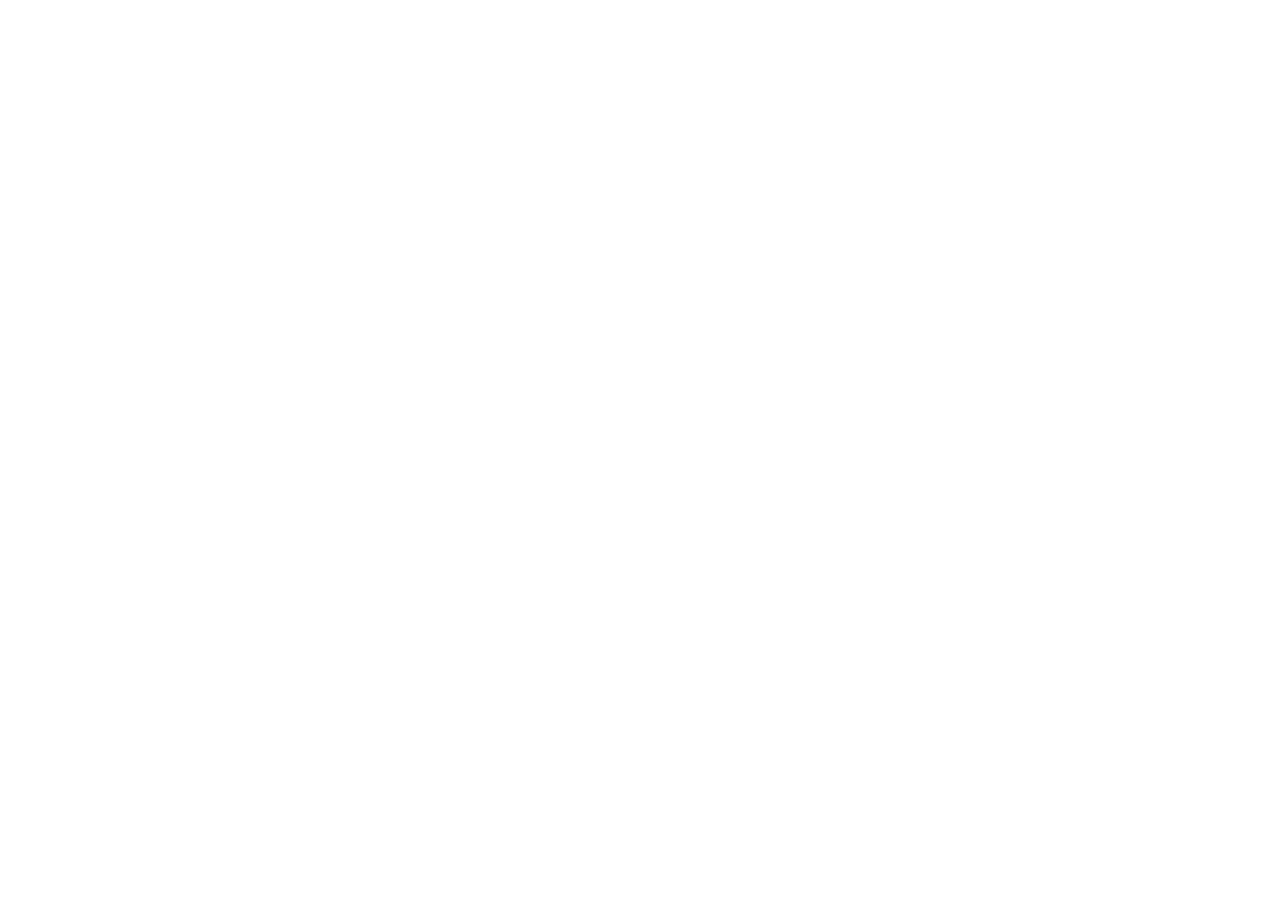
==== portfolio.html @ 94237183 "update" ====
<!DOCTYPE html>
<html lang="en">
<head>
    <meta charset="UTF-8">
    <meta http-equiv="X-UA-Compatible" content="IE=edge">
    <meta name="viewport" content="width=device-width, initial-scale=1.0">
    <title>Document</title>
</head>
<body>
    
</body>
</html>
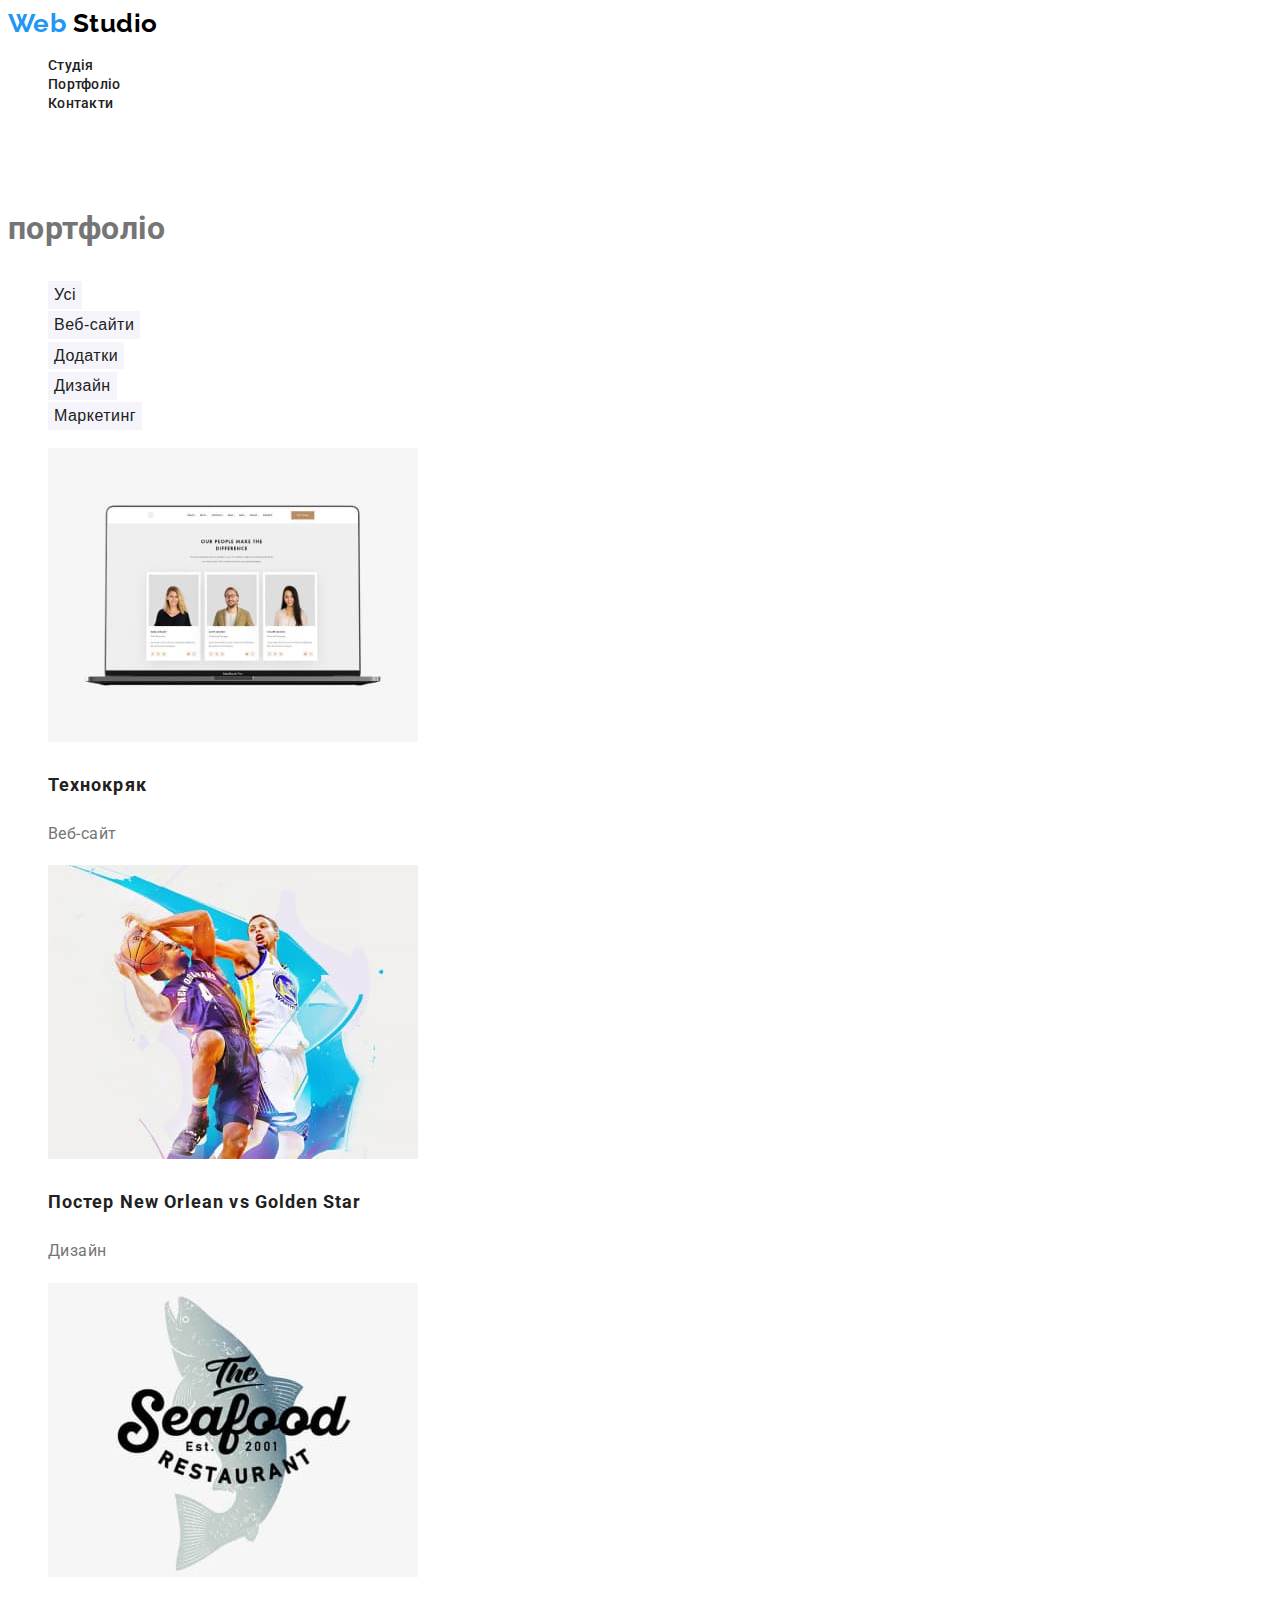
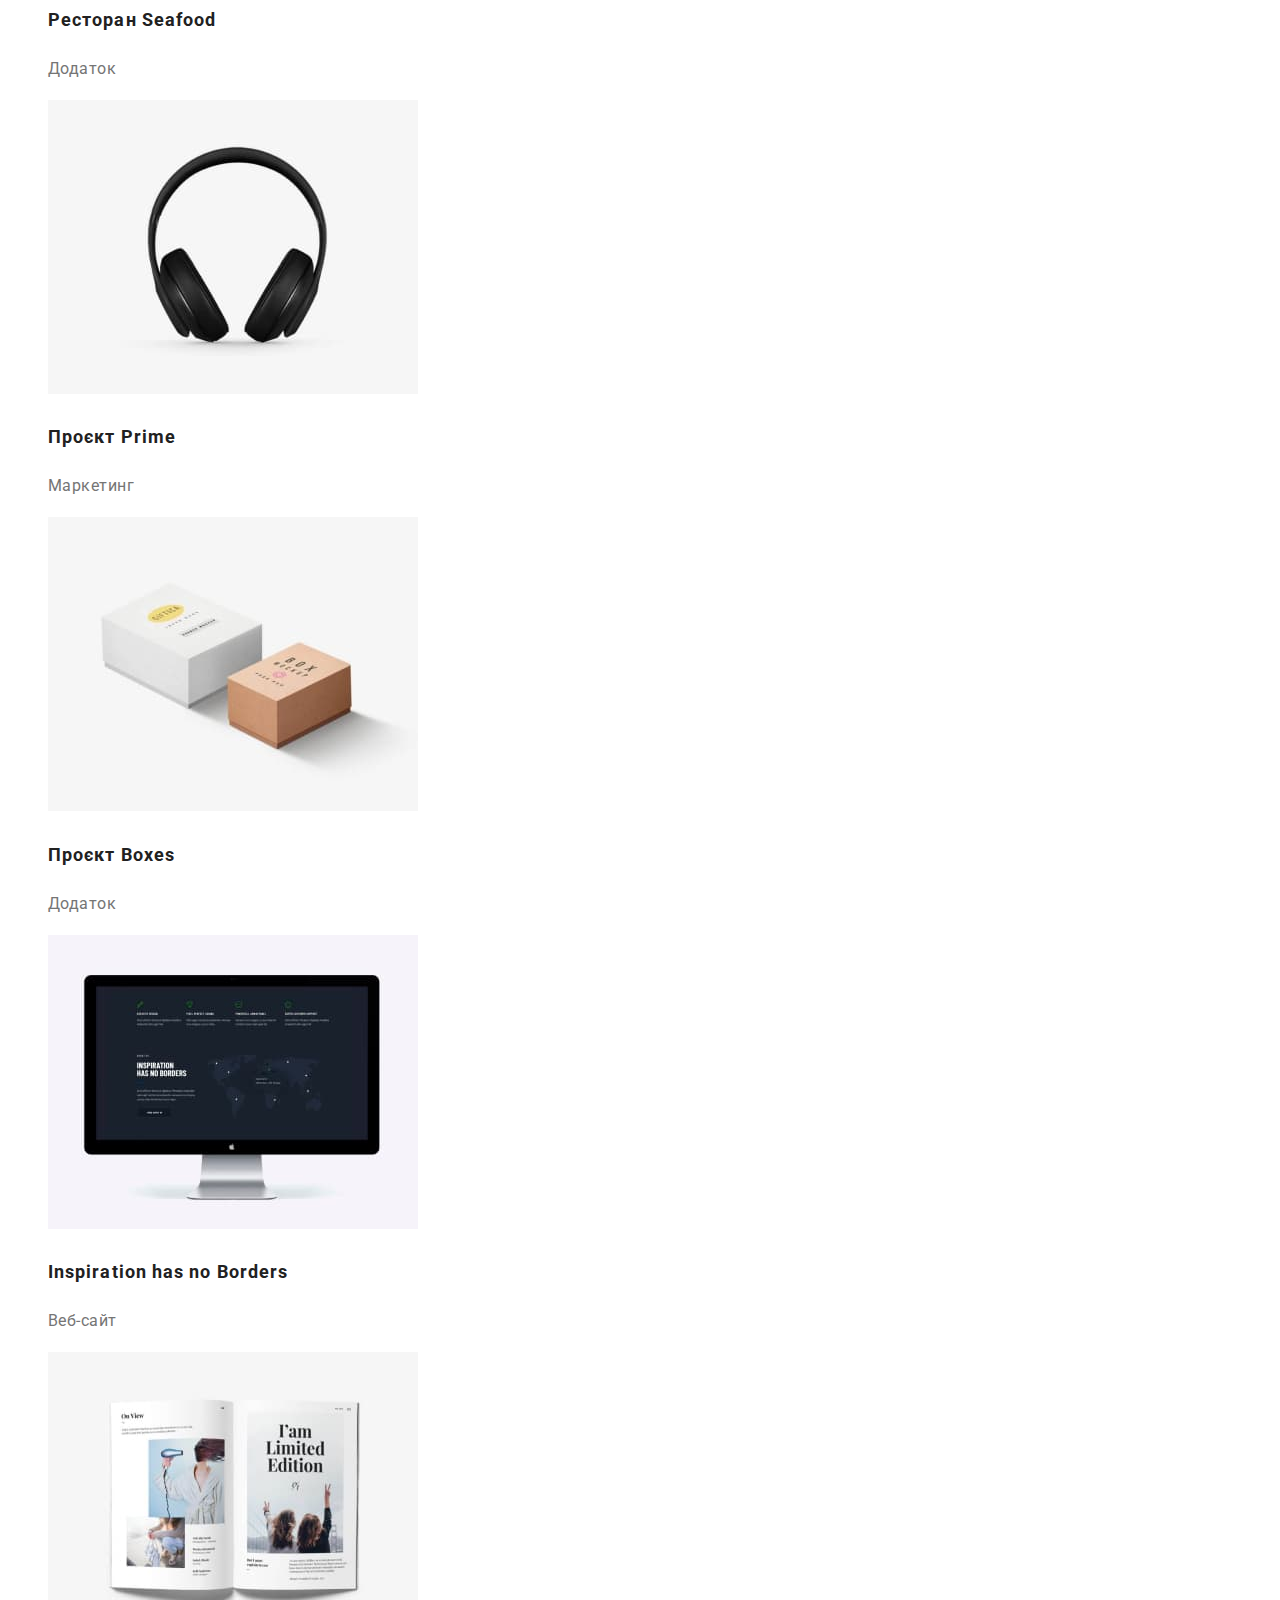
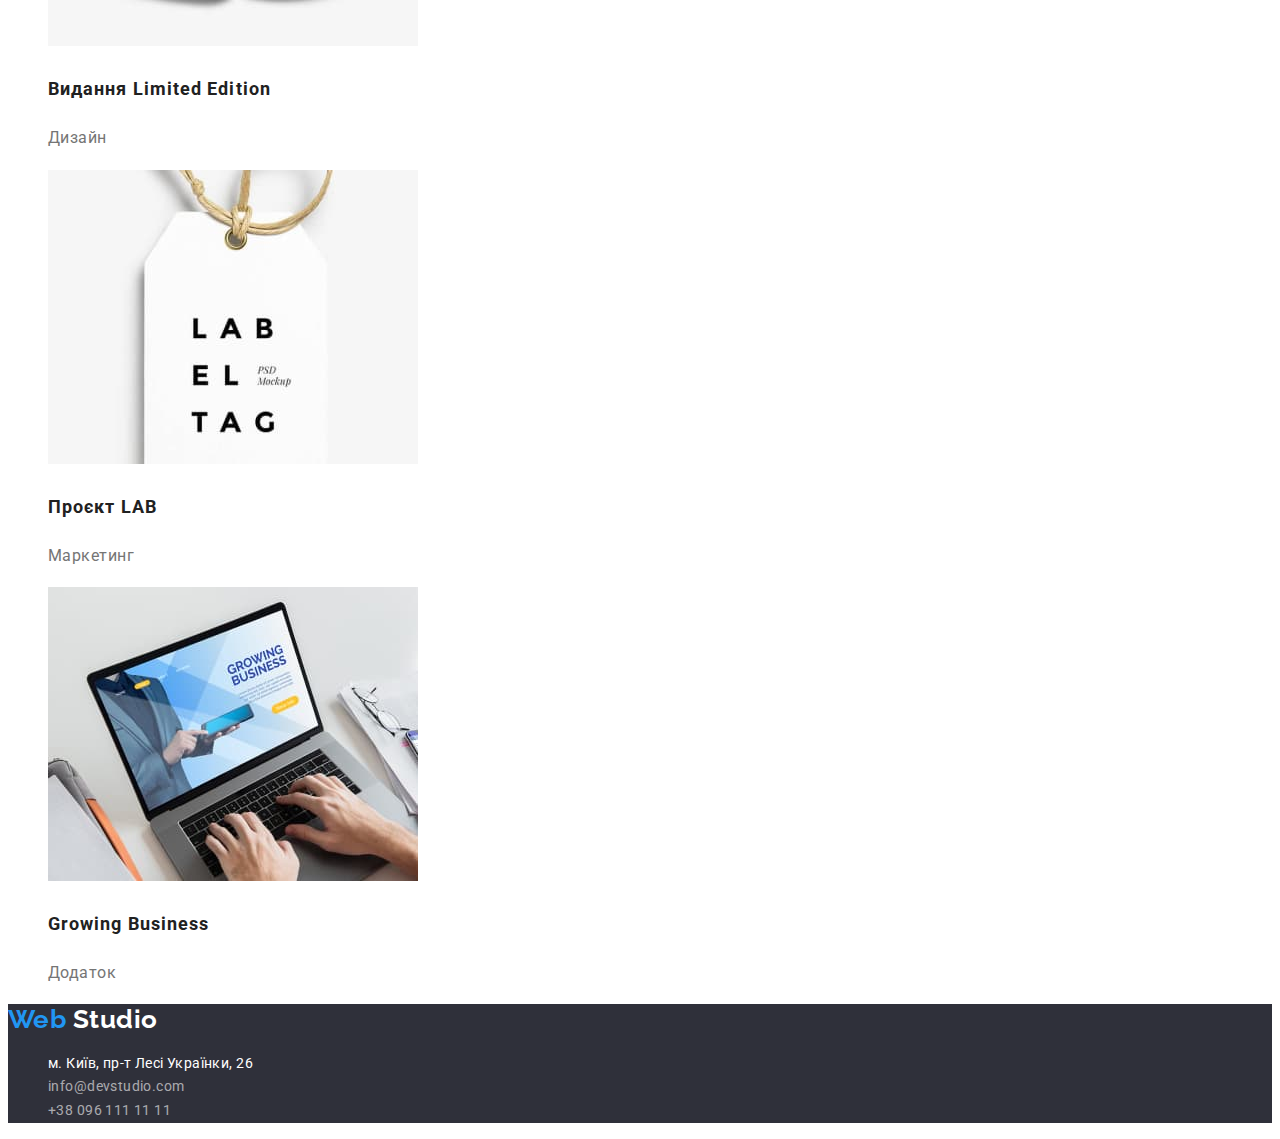
==== commit 0a000980: "homework2" ====
--- a/portfolio.html
+++ b/portfolio.html
@@ -1,12 +1,111 @@
 <!DOCTYPE html>
 <html lang="en">
-<head>
-    <meta charset="UTF-8">
-    <meta http-equiv="X-UA-Compatible" content="IE=edge">
-    <meta name="viewport" content="width=device-width, initial-scale=1.0">
+  <head>
+    <meta charset="UTF-8" />
+    <meta http-equiv="X-UA-Compatible" content="IE=edge" />
+    <meta name="viewport" content="width=device-width, initial-scale=1.0" />
     <title>Document</title>
-</head>
-<body>
-    
-</body>
-</html>+    <link href="https://fonts.googleapis.com/css2?family=Raleway:wght@700&family=Roboto:wght@400;500;700;900&display=swap" rel="stylesheet"/>
+    <link rel="stylesheet" href="./css/style.css" />
+  </head>
+  <body>
+    <!--шапка сайту-->
+    <header>
+      <nav>
+        <a class="logo" href="./index.html" >
+            <span class="logo-left">Web</span>
+            <span class="studio">Studio</span>
+        </a>
+        <ul class="nav-list">
+          <li><a class="link" href="./index.html">Студія</a></li>
+          <li><a class="link current" href="./portfolio.html">Портфоліо</a></li>
+          <li><a class="link" href="#">Контакти</a></li>
+        </ul>
+      </nav>
+      <ul class="contact-list">
+        <li><a href="info@devstudio.com">info@devstudio.com</a></li>
+        <li><a href="tel:+380961111111">+38 096 111 11 11</a></li>
+      </ul>
+    </header>
+   <!-- Головне -->
+    <main>
+      <section class="portfolio">
+        <h1>портфоліо</h1>
+        <ul>
+          <li><button type="button" class="button-portfolio">Усі</button></li>
+          <li><button type="button" class="button-portfolio">Веб-сайти</button></li>
+          <li><button type="button" class="button-portfolio">Додатки</button></li>
+          <li><button type="button" class="button-portfolio">Дизайн</button></li>
+          <li><button type="button" class="button-portfolio">Маркетинг</button></li>
+        </ul>
+        <ul>
+          <li>
+            <img src="./images/portfolio.jpg" alt="Технокряк" width="370">
+            <h2 class="portfolio-title">Технокряк</h2>
+            <p class="portfolio-desc">Веб-сайт</p>
+          </li>
+          <li>
+            <img src="./images/portfolio1.jpg" alt="Постер New Orlean" width="370">
+            <h2 class="portfolio-title">Постер New Orlean vs Golden Star</h2>
+            <p class="portfolio-desc">Дизайн</p>
+          </li>
+          <li>
+            <img src="./images/portfolio2.jpg" alt="Ресторан Seafood" width="370">
+            <h2 class="portfolio-title">Ресторан Seafood</h2>
+            <p class="portfolio-desc">Додаток</p>
+          </li>
+          <li>
+            <img src="./images/portfolio3.jpg" alt="Проєкт Prime" width="370">
+            <h2 class="portfolio-title">Проєкт Prime</h2>
+            <p class="portfolio-desc">Маркетинг</p>
+          </li>
+          <li>
+            <img src="./images/portfolio4.jpg" alt="Проєкт Boxes" width="370">
+            <h2 class="portfolio-title">Проєкт Boxes</h2>
+            <p class="portfolio-desc">Додаток</p>
+          </li>
+          <li>
+            <img src="./images/portfolio5.jpg" alt="Inspiration has no Borders" width="370">
+            <h2 class="portfolio-title">Inspiration has no Borders</h2>
+            <p class="portfolio-desc">Веб-сайт</p>
+          </li>
+          <li>
+            <img src="./images/portfolio6.jpg" alt="Видання Limited Edition" width="370">
+            <h2 class="portfolio-title">Видання Limited Edition</h2>
+            <p class="portfolio-desc">Дизайн</p>
+          </li>
+          <li>
+            <img src="./images/portfolio7.jpg" alt="Проєкт LAB" width="370" />
+            <h2 class="portfolio-title">Проєкт LAB</h2>
+            <p class="portfolio-desc">Маркетинг</p>
+          </li>
+          <li>
+            <img src="./images/portfolio8.jpg" alt="Growing Business" width="370" />
+            <h2 class="portfolio-title">Growing Business</h2>
+            <p class="portfolio-desc">Додаток</p>
+          </li>
+        </ul>
+      </section>
+    </main>
+    <!-- Футер -->
+    <footer class="footer">
+      <a href="./index.html" class="logo">
+        <span class="logo-left-footer">Web</span>
+        <span class="studio-footer">Studio</span>
+      </a>
+    <address class="address-item">
+        <ul>
+          <li class="contact-adress">
+            <a href="https://goo.gl/maps/TMibXyuG7LxRnU1eA" target="_blank" rel="noopener noreferrer">м. Київ, пр-т Лесі Українки, 26</a>
+          </li>
+          <li class="contact-list">
+            <a href="info@devstudio.com">info@devstudio.com</a>
+          </li>
+          <li class="contact-list">
+            <a href="tel:+380961111111">+38 096 111 11 11</a>
+          </li>
+        </ul>
+    </address>
+    </footer>
+  </body>
+</html>
--- a/css/style.css
+++ b/css/style.css
@@ -0,0 +1,223 @@
+/* другорядний #757575*/
+/* заголовки #212121*/
+/* фон #FFFFFF*/
+/* Лого #2196F3*/
+:root {
+  --primari-text-color: #757575;
+  --title-text-color: #212121;
+  --accent-color: #2196f3;
+  --primari-white-color: #ffffff;
+  --secondary-bg-color: #f5f4fa;
+}
+body {
+  color: var(--primari-text-color);
+  font-family: "Roboto", sans-serif;
+  letter-spacing: 0.03em;
+}
+ul {
+  list-style: none;
+}
+a {
+  text-decoration: none;
+}
+/* header logo*/
+.logo  {
+  font-family: "Raleway", sans-serif;
+  font-size: 26px;
+  line-height: 1.2;
+  font-weight: 700;
+}
+.logo-left {
+  color: var(--accent-color);
+}
+.studio {
+  color: #000000;
+}
+
+/* header nav */
+
+.nav-list .link {
+  color: var(--title-text-color);
+  font-size: 14px;
+  line-height: 1.14;
+  letter-spacing: 0.02em;
+  font-weight: 500;
+}
+.nav-list .link:hover,
+.nav-list .link:focus {
+  color: var(--accent-color);
+}
+/* contact nav */
+
+.contact-list a {
+  color: var(--primari-text-color);
+  font-size: 14px;
+  line-height: 1.14;
+  letter-spacing: 0.02em;
+  font-weight: 500;
+}
+.contact-list a:hover,
+.contact-list a:focus {
+  color: var(--accent-color);
+}
+/* hero */
+.hero {
+  width: 1600px;
+  height: 600px;
+  background: #2f303a;
+}
+.hero .hero-titel {
+  text-transform: uppercase;
+  font-weight: 900;
+  font-size: 44px;
+  line-height: 1.4;
+  text-align: center;
+  color: var(--primari-white-color);
+  letter-spacing: 0.06em;
+}
+
+.hero-button {
+  position: absolute;
+  width: 216px;
+  height: 50px;
+  left: 692px;
+  top: 430px;
+
+  font-weight: 700;
+  font-size: 16px;
+  line-height: 1.88;
+  letter-spacing: 0.06em;
+  color: var(--primari-white-color);
+  background-color: var(--accent-color);
+}
+/* section */
+.product-titel {
+  color: var(--title-text-color);
+  font-weight: 700;
+  font-size: 36px;
+  line-height: 1, 16;
+  text-align: center;
+  letter-spacing: 0.03em;
+}
+
+.about-item {
+  color: var(--title-text-color);
+  font-weight: 700;
+  font-size: 14px;
+  line-height: 1.14;
+}
+.about-text {
+  font-size: 14px;
+  line-height: 1.71;
+}
+.team-list {
+  background-color: #f5f4fa;
+}
+.team-item{
+  color: var(--title-text-color);
+  font-weight: 500;
+  font-size: 16px;
+  line-height: 1.18;
+  text-align: center;
+  letter-spacing: 0.03em;
+  
+}
+/* .section-comand {
+  text-align: center;
+} */
+.team-text {
+  font-weight: 400;
+  font-size: 16px;
+  line-height: 0.84;
+  text-align: center;
+  letter-spacing: 0.03em;
+  color: var(--primari-text-color);
+}
+
+/* foter */
+address {
+  font-style: normal;
+}
+.footer {
+  background-color: #2f303a;
+}
+.logo-left-footer {
+  color: var(--accent-color);
+}
+.studio-footer {
+  color: var(--primari-white-color);
+}
+.contact-adress a {
+  font-weight: 400;
+  font-size: 14px;
+  line-height: 1.71;
+  letter-spacing: 0.03em;
+  color: var(--primari-white-color);
+}
+.contact-list a {
+  font-weight: 400;
+  font-size: 14px;
+  line-height: 1.71;
+  letter-spacing: 0.03em;
+  color: rgba(255, 255, 255, 0.6);
+}
+
+
+.contact-adress a:hover,
+.contact-adress a:focus {
+  color: var(--accent-color);
+}
+
+/* portfolio */
+/* button portfolio */
+.portfolio {
+  text-decoration: none;
+  font-size: 16px;
+  line-height: 1.9;
+  letter-spacing: 0.03em;
+}
+
+.button-portfolio {
+  border: 0;
+  font-weight: 500;
+  font-size: 16px;
+  line-height: 1.62;
+  color: var(--title-text-color);
+  background-color: var(--secondary-bg-color);
+  text-align: center;
+  letter-spacing: 0.03em;
+}
+
+.button-portfolio:hover,
+.button-portfolio:focus {
+  color: var(--primari-white-color);
+  background-color: var(--accent-color);
+}
+/* section portfolio */
+
+.portfolio-button {
+  font-size: 16px;
+  line-height: 1.62;
+  text-align: center;
+  letter-spacing: 0.03em;
+}
+.portfolio-button:hover,
+.portfolio-button:focus {
+  color: var(--primari-white-color);
+  background-color: var(--accent-color);
+}
+.portfolio .portfolio-title {
+  color: var(--title-text-color);
+  font-family: inherit;
+
+  font-size: 18px;
+  line-height: 2;
+  letter-spacing: 0.06em;
+}
+.portfolio .portfolio-desc {
+  font-family: inherit;
+
+  font-size: 16px;
+  line-height: 1.88;
+  letter-spacing: 0.03em;
+}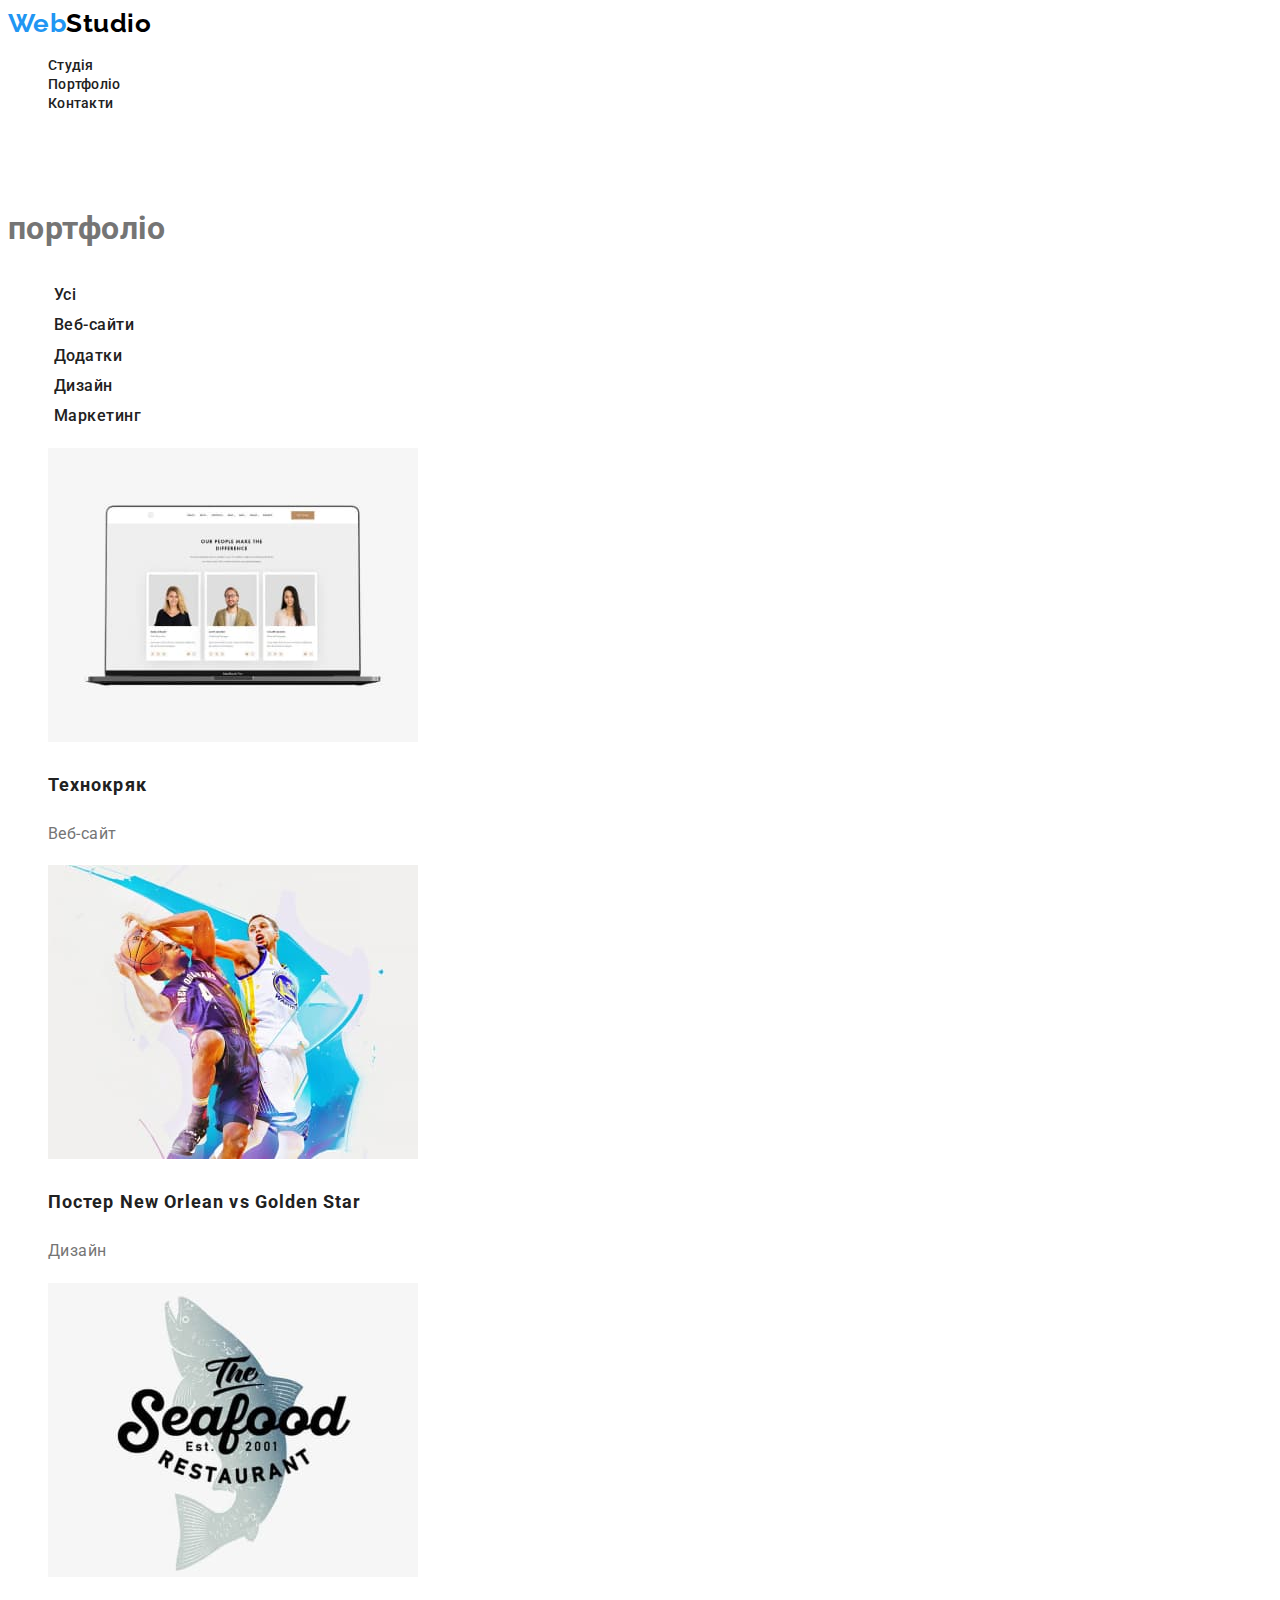
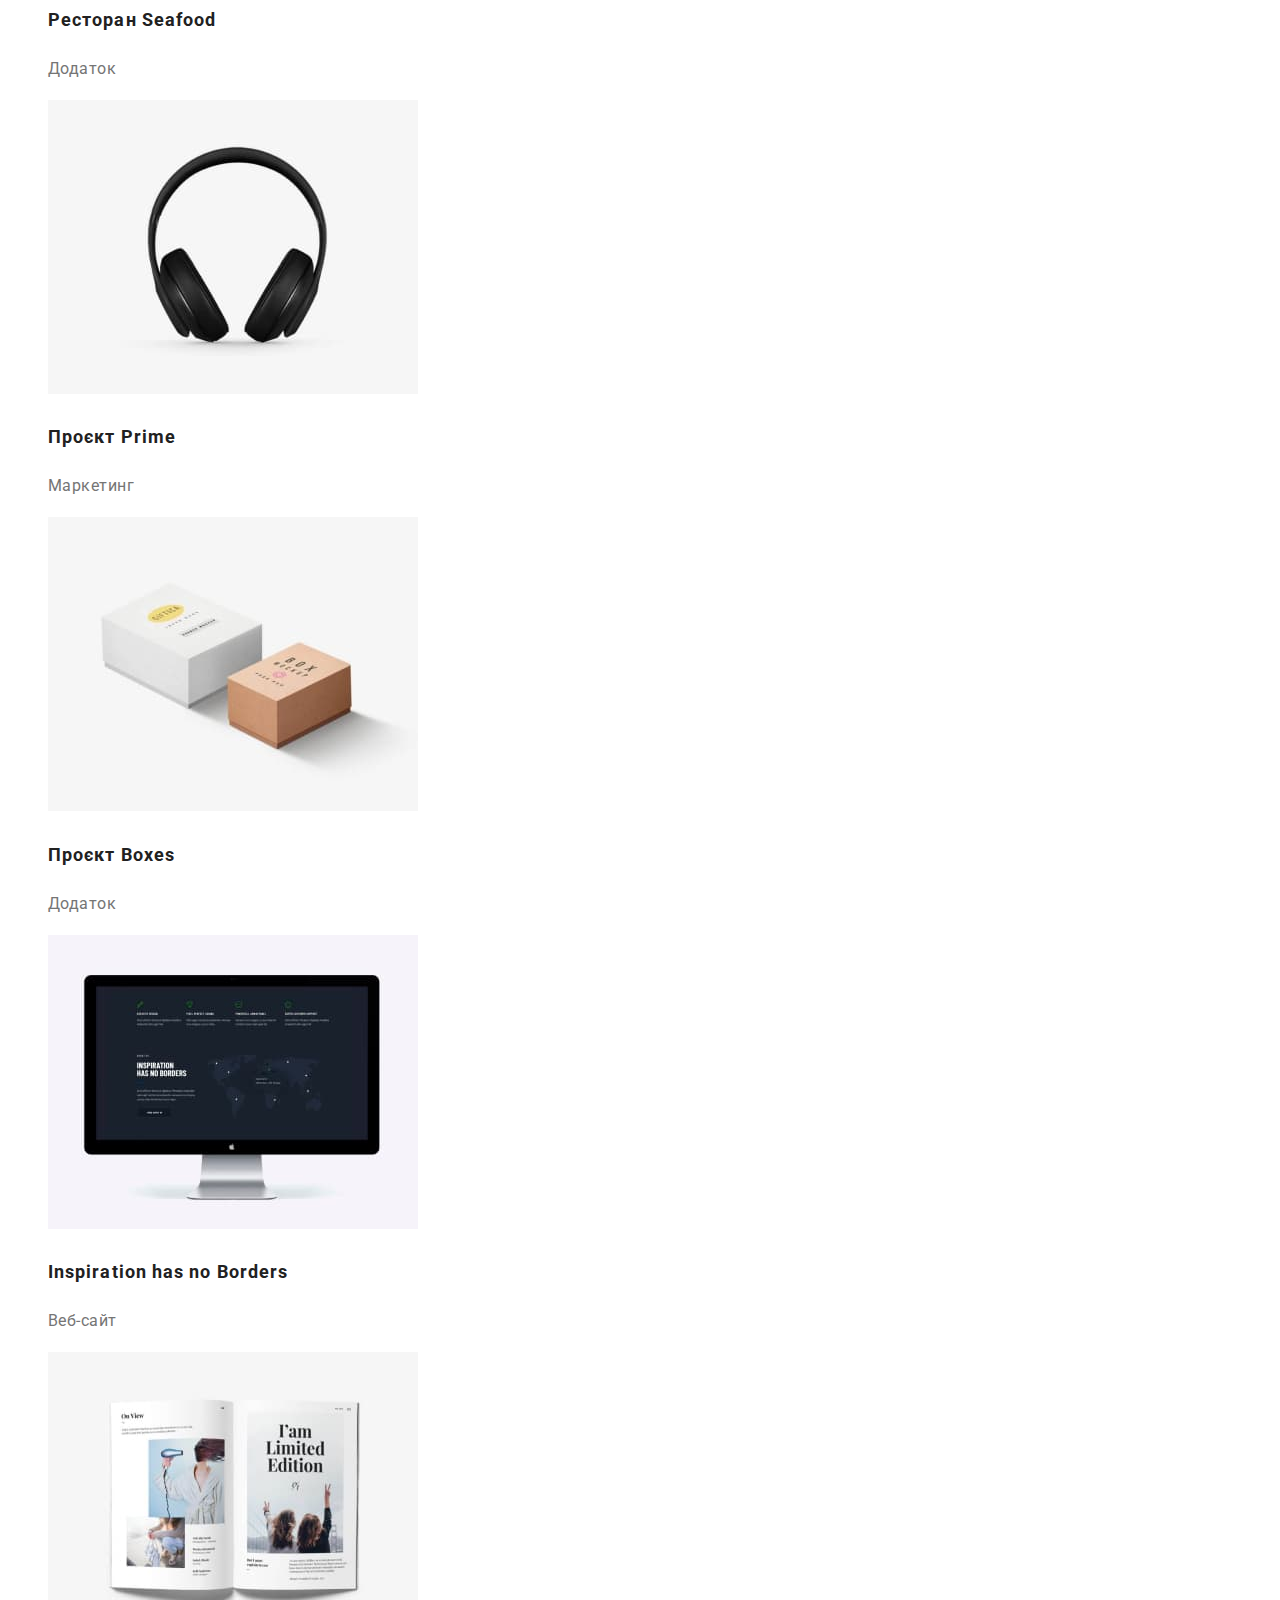
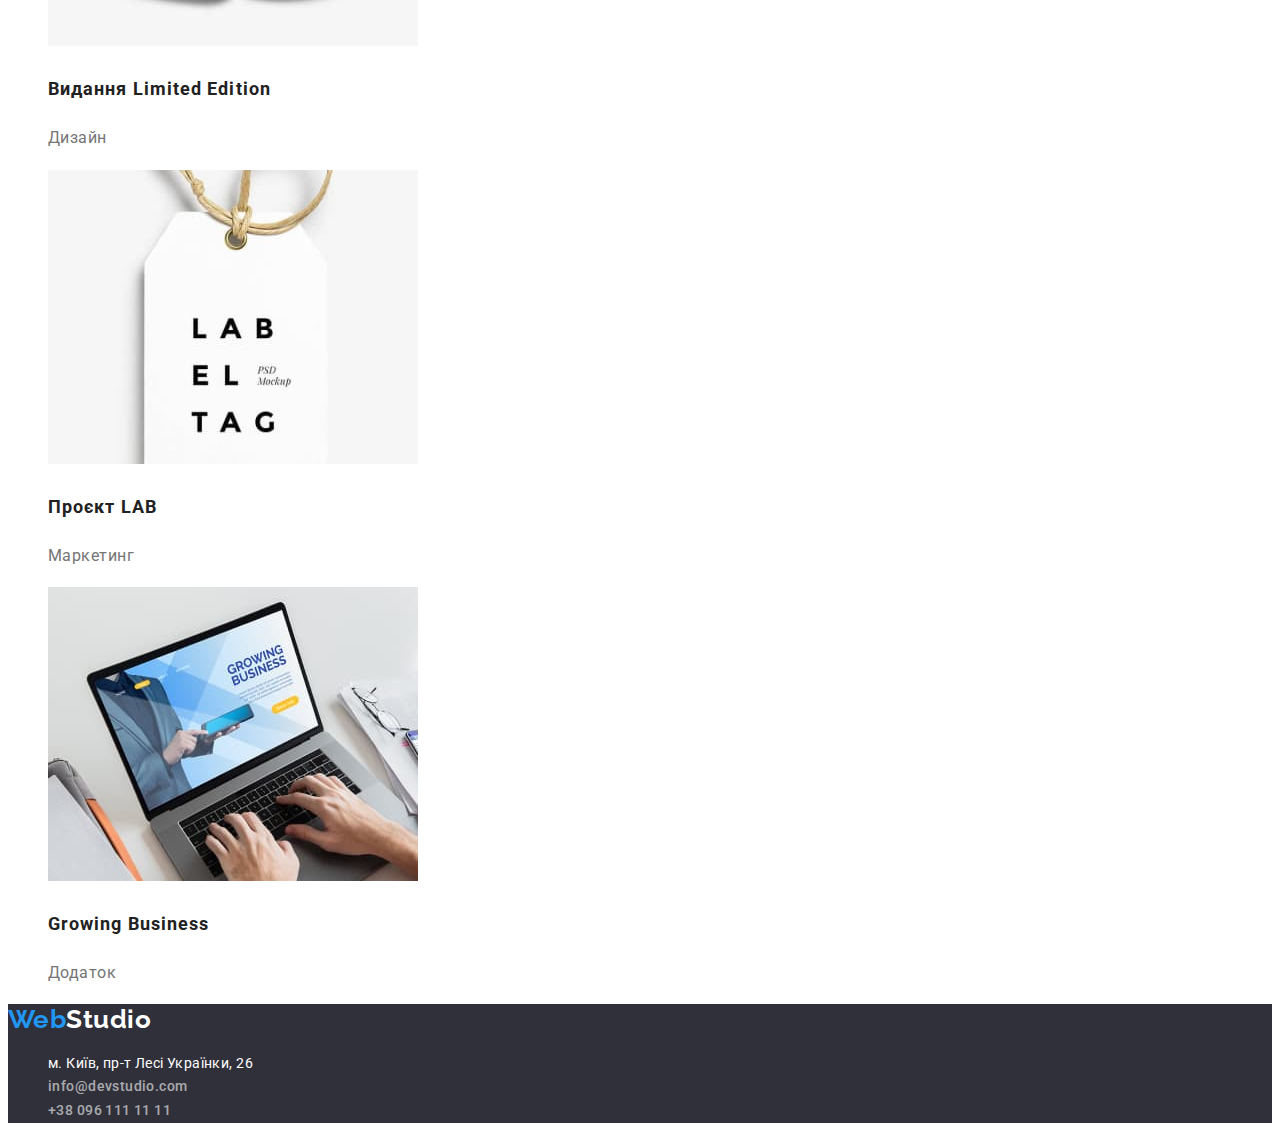
==== commit 2a13555e: "upd font and btn" ====
--- a/portfolio.html
+++ b/portfolio.html
@@ -13,8 +13,7 @@
     <header>
       <nav>
         <a class="logo" href="./index.html" >
-            <span class="logo-left">Web</span>
-            <span class="studio">Studio</span>
+            <span class="logo-left">Web</span><span class="studio">Studio</span>
         </a>
         <ul class="nav-list">
           <li><a class="link" href="./index.html">Студія</a></li>
@@ -90,8 +89,7 @@
     <!-- Футер -->
     <footer class="footer">
       <a href="./index.html" class="logo">
-        <span class="logo-left-footer">Web</span>
-        <span class="studio-footer">Studio</span>
+        <span class="logo-left-footer">Web</span><span class="studio-footer">Studio</span>
       </a>
     <address class="address-item">
         <ul>
--- a/css/style.css
+++ b/css/style.css
@@ -1,16 +1,12 @@
-/* другорядний #757575*/
-/* заголовки #212121*/
-/* фон #FFFFFF*/
-/* Лого #2196F3*/
 :root {
-  --primari-text-color: #757575;
-  --title-text-color: #212121;
+  --main-color-title: #212121;
+  --main-color-text: #757575;
   --accent-color: #2196f3;
-  --primari-white-color: #ffffff;
-  --secondary-bg-color: #f5f4fa;
+  --main-background-color: #ffff;
+  ---btn-color: #f5f4fa;
 }
 body {
-  color: var(--primari-text-color);
+  color: var(--main-color-text);
   font-family: "Roboto", sans-serif;
   letter-spacing: 0.03em;
 }
@@ -37,7 +33,7 @@
 /* header nav */
 
 .nav-list .link {
-  color: var(--title-text-color);
+  color: var(--main-color-title);
   font-size: 14px;
   line-height: 1.14;
   letter-spacing: 0.02em;
@@ -50,7 +46,7 @@
 /* contact nav */
 
 .contact-list a {
-  color: var(--primari-text-color);
+  color: var(--main-color-text);
   font-size: 14px;
   line-height: 1.14;
   letter-spacing: 0.02em;
@@ -72,27 +68,23 @@
   font-size: 44px;
   line-height: 1.4;
   text-align: center;
-  color: var(--primari-white-color);
+  color: var(--main-background-color);
   letter-spacing: 0.06em;
 }
 
 .hero-button {
-  position: absolute;
-  width: 216px;
-  height: 50px;
-  left: 692px;
-  top: 430px;
-
+  font-family: 'Roboto';
+  font-style: normal;
   font-weight: 700;
   font-size: 16px;
   line-height: 1.88;
   letter-spacing: 0.06em;
-  color: var(--primari-white-color);
+  color: var(--main-background-color);
   background-color: var(--accent-color);
 }
 /* section */
 .product-titel {
-  color: var(--title-text-color);
+  color: var(--main-color-title);
   font-weight: 700;
   font-size: 36px;
   line-height: 1, 16;
@@ -101,7 +93,7 @@
 }
 
 .about-item {
-  color: var(--title-text-color);
+  color: var(--main-color-title);
   font-weight: 700;
   font-size: 14px;
   line-height: 1.14;
@@ -114,7 +106,7 @@
   background-color: #f5f4fa;
 }
 .team-item{
-  color: var(--title-text-color);
+  color: var(--main-color-title);
   font-weight: 500;
   font-size: 16px;
   line-height: 1.18;
@@ -126,12 +118,11 @@
   text-align: center;
 } */
 .team-text {
-  font-weight: 400;
   font-size: 16px;
   line-height: 0.84;
   text-align: center;
   letter-spacing: 0.03em;
-  color: var(--primari-text-color);
+  color: var(--main-color-text);
 }
 
 /* foter */
@@ -145,17 +136,15 @@
   color: var(--accent-color);
 }
 .studio-footer {
-  color: var(--primari-white-color);
+  color: var(--main-background-color);
 }
 .contact-adress a {
-  font-weight: 400;
   font-size: 14px;
   line-height: 1.71;
   letter-spacing: 0.03em;
-  color: var(--primari-white-color);
+  color: var(--main-background-color);
 }
 .contact-list a {
-  font-weight: 400;
   font-size: 14px;
   line-height: 1.71;
   letter-spacing: 0.03em;
@@ -178,19 +167,20 @@
 }
 
 .button-portfolio {
+  font-family: 'Roboto';
   border: 0;
   font-weight: 500;
   font-size: 16px;
   line-height: 1.62;
-  color: var(--title-text-color);
-  background-color: var(--secondary-bg-color);
+  color: var(--main-color-title);
+  background-color: var(--btn-color);
   text-align: center;
   letter-spacing: 0.03em;
 }
 
 .button-portfolio:hover,
 .button-portfolio:focus {
-  color: var(--primari-white-color);
+  color: var(--main-background-color);
   background-color: var(--accent-color);
 }
 /* section portfolio */
@@ -203,11 +193,11 @@
 }
 .portfolio-button:hover,
 .portfolio-button:focus {
-  color: var(--primari-white-color);
+  color: var(--main-background-color);
   background-color: var(--accent-color);
 }
 .portfolio .portfolio-title {
-  color: var(--title-text-color);
+  color: var(--main-color-title);
   font-family: inherit;
 
   font-size: 18px;
